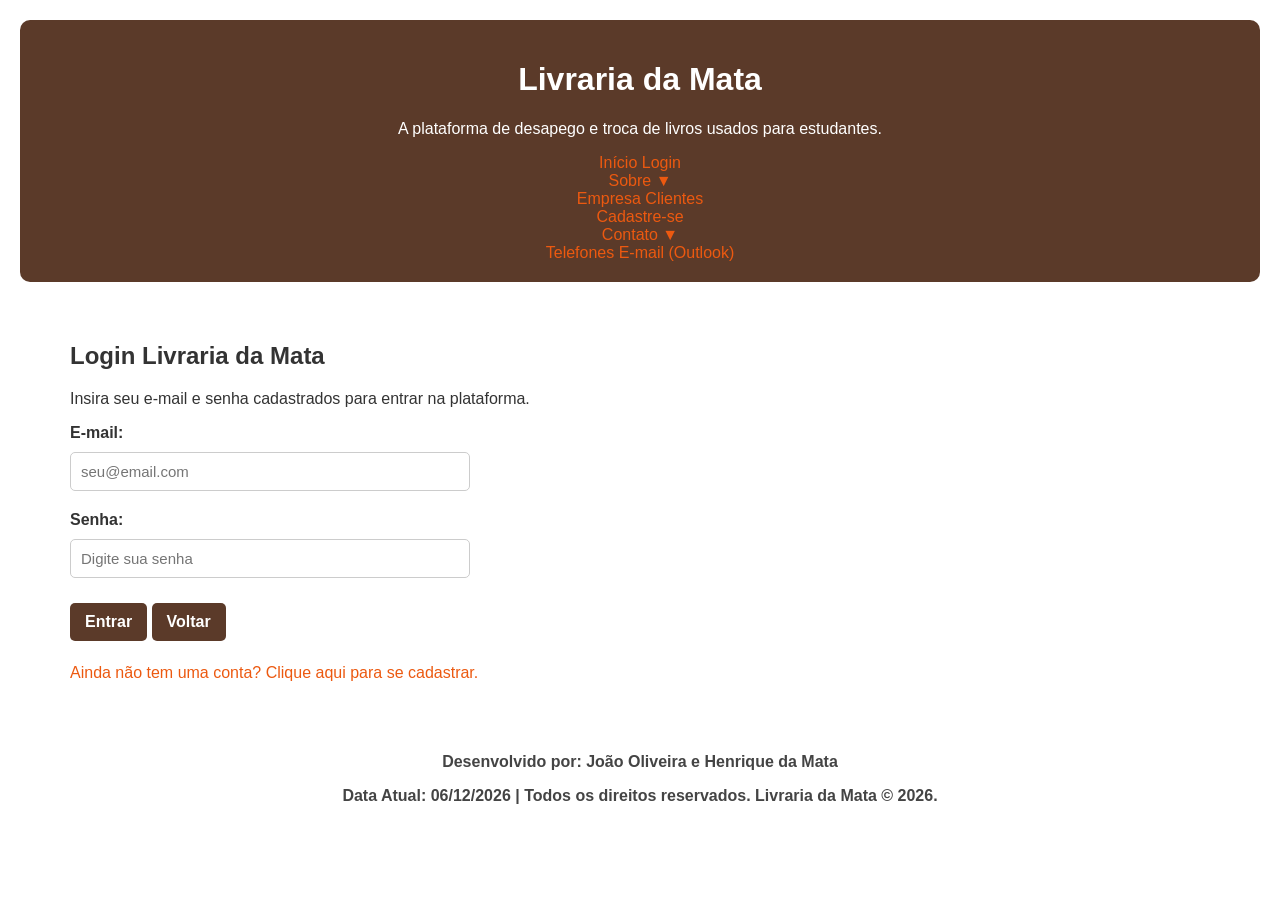
==== login.html @ 43168101 "Add files via upload" ====
<!DOCTYPE html>
<html lang="pt-BR">
<head>
    <meta charset="UTF-8">
    <meta name="viewport" content="width=device-width, initial-scale=1.0">
    <title>Login - Livraria da Mata</title>
    <link rel="stylesheet" href="style.css">
</head>
<body>
    <header>
        <h1>Livraria da Mata</h1>
        <p>A plataforma de desapego e troca de livros usados para estudantes.</p>
        <nav>
            <a href="index.html" id="link-inicio">Início</a>
            <a href="login.html" id="link-login">Login</a>
            
            <div class="menu-container">
                <a href="#" id="btn-sobre">Sobre ▼</a>
                <div id="menu-vertical-sobre" class="menu-vertical">
                    <a href="#" id="sublink-empresa">Empresa</a>
                    <a href="#" id="sublink-clientes">Clientes</a>
                </div>
            </div>

            <a href="cadastro.html" id="link-cadastro">Cadastre-se</a>

            <div class="menu-container">
                <a href="#" id="btn-contato">Contato ▼</a>
                <div id="menu-vertical-contato" class="menu-vertical">
                    <a href="#" id="sublink-telefone">Telefones</a>
                    <a href="mailto:contato@livrariadamata.com?subject=Contato%20Livraria%20da%20Mata" id="sublink-email">E-mail (Outlook)</a>
                </div>
            </div>
        </nav>
    </header>

    <main>
        <section>
            <h2>Login Livraria da Mata</h2>
            <p>Insira seu e-mail e senha cadastrados para entrar na plataforma.</p>
            
            <form id="formLogin">
                <div class="form-group">
                    <label for="email">E-mail:</label>
                    <input type="email" id="email" required placeholder="seu@email.com">
                </div>
                <div class="form-group">
                    <label for="senha">Senha:</label>
                    <input type="password" id="senha" required placeholder="Digite sua senha">
                </div>
                
                <button type="submit">Entrar</button>
                <a href="index.html" class="btn">Voltar</a>
            </form>
            <br>
            <a href="cadastro.html">Ainda não tem uma conta? Clique aqui para se cadastrar.</a>
        </section>
    </main>

    <footer>
        <p>Desenvolvido por: João Oliveira e Henrique da Mata</p>
        <p>Data Atual: <span id="data-atual"></span> | Todos os direitos reservados. Livraria da Mata &copy; 2026.</p>
    </footer>

    <script src="script.js"></script>
</body>
</html>
---- style.css ----
* {
    box-sizing: border-box;
}

body {
    font-family: Arial, sans-serif;
    background-color: white;
    background-image: url("https://images.unsplash.com/photo-1507842217343-583bb7270b66?q=80&w=1200&auto=format&fit=crop");
    background-size: cover;
    background-position: center;
    background-attachment: fixed;
    color: #333;
    margin: 0;
    padding: 20px;
}

header {
    background-color: #5b3a29;
    color: white;
    padding: 20px;
    text-align: center;
    border-radius: 10px;
}

main {
    max-width: 1200px;
    margin: 20px auto;
    padding: 0 10px;
}
a {
    color: #ec5910;
    text-decoration: none;
    transition: color 0.2s;
}

section {
    background-color: rgba(255, 255, 255, 0.95);
    padding: 20px;
    margin: 20px 0;
    border-radius: 10px;
}

article {
    background-color: #f8f8f8;
    padding: 15px;
    margin: 10px 0;
    border-left: 5px solid #5b3a29;
    border-radius: 5px;
}

button, .btn {
    background-color: #5b3a29;
    color: white;
    border: none;
    padding: 10px 15px;
    margin: 5px 0;
    border-radius: 5px;
    cursor: pointer;
    font-size: 16px;
    font-weight: bold;
    text-decoration: none;
    display: inline-block;
    transition: background-color 0.2s, transform 0.1s;
}

button:hover, .btn:hover {
    background-color: #3e271c;
    color: white;
}

button:active, .btn:active {
    background-color: #24150f;
    transform: scale(0.97);
}

button:focus, .btn:focus {
    outline: 3px solid #c49a6c;
    outline-offset: 2px;
}

.btn-indisponivel {
    background-color: #888888 !important;
    cursor: not-allowed;
}

.form-group {
    margin-bottom: 15px;
}

label {
    display: block;
    margin-bottom: 5px;
    font-weight: bold;
}

input, select {
    padding: 10px;
    margin: 5px 0;
    border: 1px solid #ccc;
    border-radius: 5px;
    font-size: 15px;
    width: 100%;
    max-width: 400px;
    box-sizing: border-box;
    transition: border 0.2s;
}

input:focus, select:focus {
    border: 3px solid #5b3a29;
    outline: none;
}

footer {
    text-align: center;
    margin-top: 20px;
    padding: 15px;
    color: #444;
    background-color: rgba(255, 255, 255, 0.95);
    border-radius: 10px;
    font-weight: bold;
}
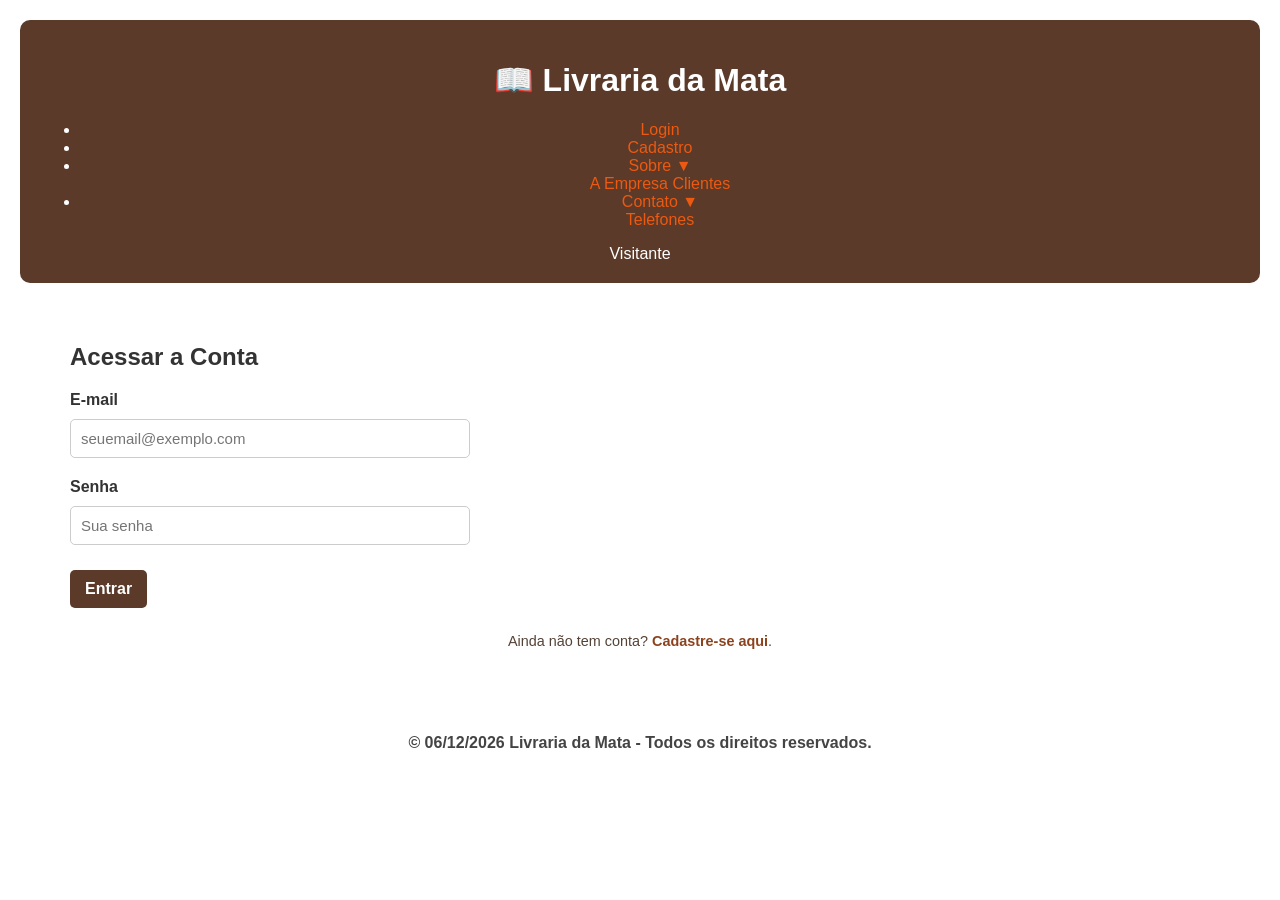
==== commit e5962288: "joao" ====
--- a/login.html
+++ b/login.html
@@ -7,59 +7,55 @@
     <link rel="stylesheet" href="style.css">
 </head>
 <body>
+
     <header>
-        <h1>Livraria da Mata</h1>
-        <p>A plataforma de desapego e troca de livros usados para estudantes.</p>
+        <h1>📖 Livraria da Mata</h1>
         <nav>
-            <a href="index.html" id="link-inicio">Início</a>
-            <a href="login.html" id="link-login">Login</a>
-            
-            <div class="menu-container">
-                <a href="#" id="btn-sobre">Sobre ▼</a>
-                <div id="menu-vertical-sobre" class="menu-vertical">
-                    <a href="#" id="sublink-empresa">Empresa</a>
-                    <a href="#" id="sublink-clientes">Clientes</a>
-                </div>
-            </div>
-
-            <a href="cadastro.html" id="link-cadastro">Cadastre-se</a>
-
-            <div class="menu-container">
-                <a href="#" id="btn-contato">Contato ▼</a>
-                <div id="menu-vertical-contato" class="menu-vertical">
-                    <a href="#" id="sublink-telefone">Telefones</a>
-                    <a href="mailto:contato@livrariadamata.com?subject=Contato%20Livraria%20da%20Mata" id="sublink-email">E-mail (Outlook)</a>
-                </div>
-            </div>
+            <ul>
+                <li><a href="login.html">Login</a></li>
+                <li><a href="cadastro.html">Cadastro</a></li>
+                <li class="dropdown-container">
+                    <a href="#" id="btn-sobre">Sobre ▼</a>
+                    <div class="menu-vertical" id="menu-vertical-sobre">
+                        <a href="#" id="sublink-empresa">A Empresa</a>
+                        <a href="#" id="sublink-clientes">Clientes</a>
+                    </div>
+                </li>
+                <li class="dropdown-container">
+                    <a href="#" id="btn-contato">Contato ▼</a>
+                    <div class="menu-vertical" id="menu-vertical-contato">
+                        <a href="#" id="sublink-telefone">Telefones</a>
+                    </div>
+                </li>
+            </ul>
         </nav>
+        <div class="status-usuario">
+            <span id="nome-usuario-logado">Visitante</span>
+        </div>
     </header>
 
     <main>
-        <section>
-            <h2>Login Livraria da Mata</h2>
-            <p>Insira seu e-mail e senha cadastrados para entrar na plataforma.</p>
-            
+        <section class="form-card">
+            <h2>Acessar a Conta</h2>
             <form id="formLogin">
                 <div class="form-group">
-                    <label for="email">E-mail:</label>
-                    <input type="email" id="email" required placeholder="seu@email.com">
+                    <label for="email">E-mail</label>
+                    <input type="email" id="email" required placeholder="seuemail@exemplo.com">
                 </div>
                 <div class="form-group">
-                    <label for="senha">Senha:</label>
-                    <input type="password" id="senha" required placeholder="Digite sua senha">
+                    <label for="senha">Senha</label>
+                    <input type="password" id="senha" required placeholder="Sua senha">
                 </div>
-                
-                <button type="submit">Entrar</button>
-                <a href="index.html" class="btn">Voltar</a>
+                <button type="submit" class="btn-submit">Entrar</button>
             </form>
-            <br>
-            <a href="cadastro.html">Ainda não tem uma conta? Clique aqui para se cadastrar.</a>
+            <p style="margin-top: 20px; text-align: center; font-size: 0.9rem; color: #554236;">
+                Ainda não tem conta? <a href="cadastro.html" style="color: #8c431d; font-weight: bold; text-decoration: none;">Cadastre-se aqui</a>.
+            </p>
         </section>
     </main>
 
     <footer>
-        <p>Desenvolvido por: João Oliveira e Henrique da Mata</p>
-        <p>Data Atual: <span id="data-atual"></span> | Todos os direitos reservados. Livraria da Mata &copy; 2026.</p>
+        <p>&copy; <span id="data-atual"></span> Livraria da Mata - Todos os direitos reservados.</p>
     </footer>
 
     <script src="script.js"></script>
--- a/style.css
+++ b/style.css
@@ -5,7 +5,7 @@
 body {
     font-family: Arial, sans-serif;
     background-color: white;
-    background-image: url("https://images.unsplash.com/photo-1507842217343-583bb7270b66?q=80&w=1200&auto=format&fit=crop");
+    background-image: url("https://conteudo.imguol.com.br/c/entretenimento/ab/2019/08/08/livraria-da-travessa-abre-a-primeira-loja-de-rua-da-rede-em-sao-paulo-1565288790507_v2_1x1.jpg");
     background-size: cover;
     background-position: center;
     background-attachment: fixed;
